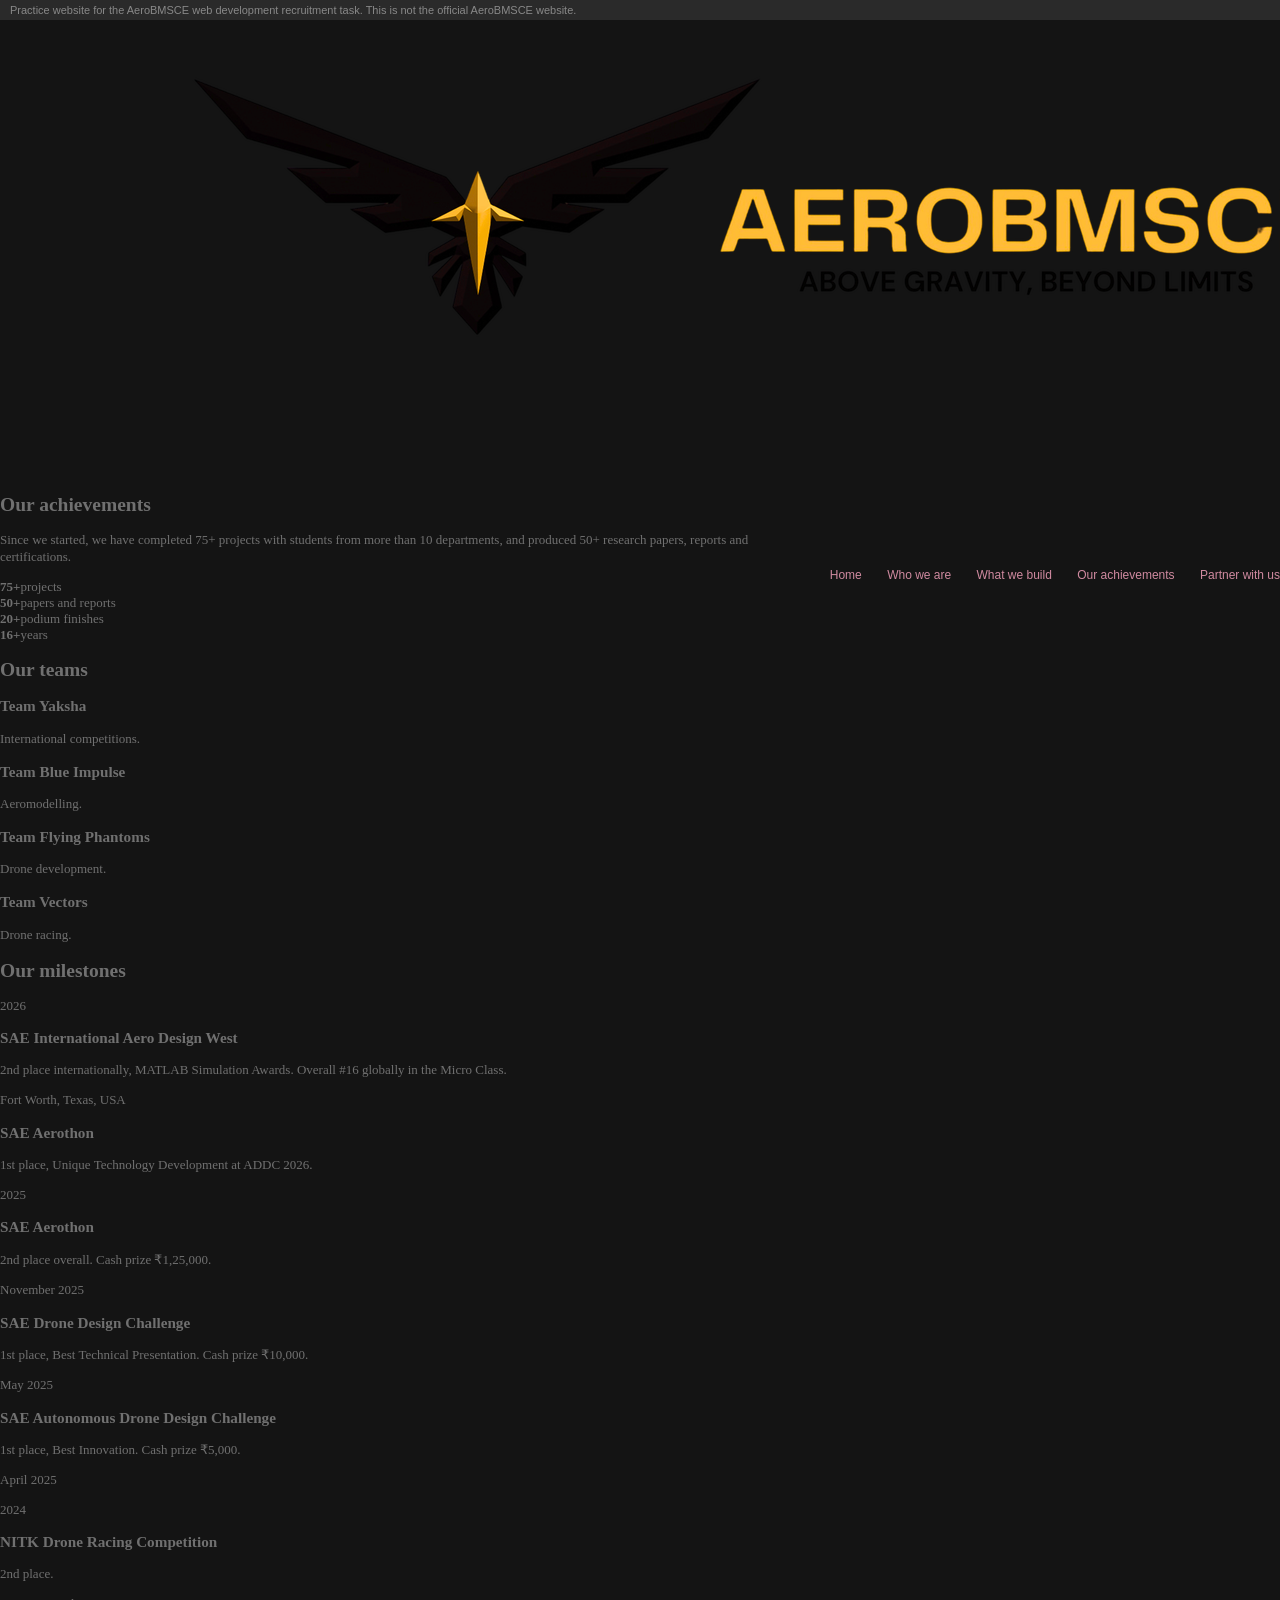
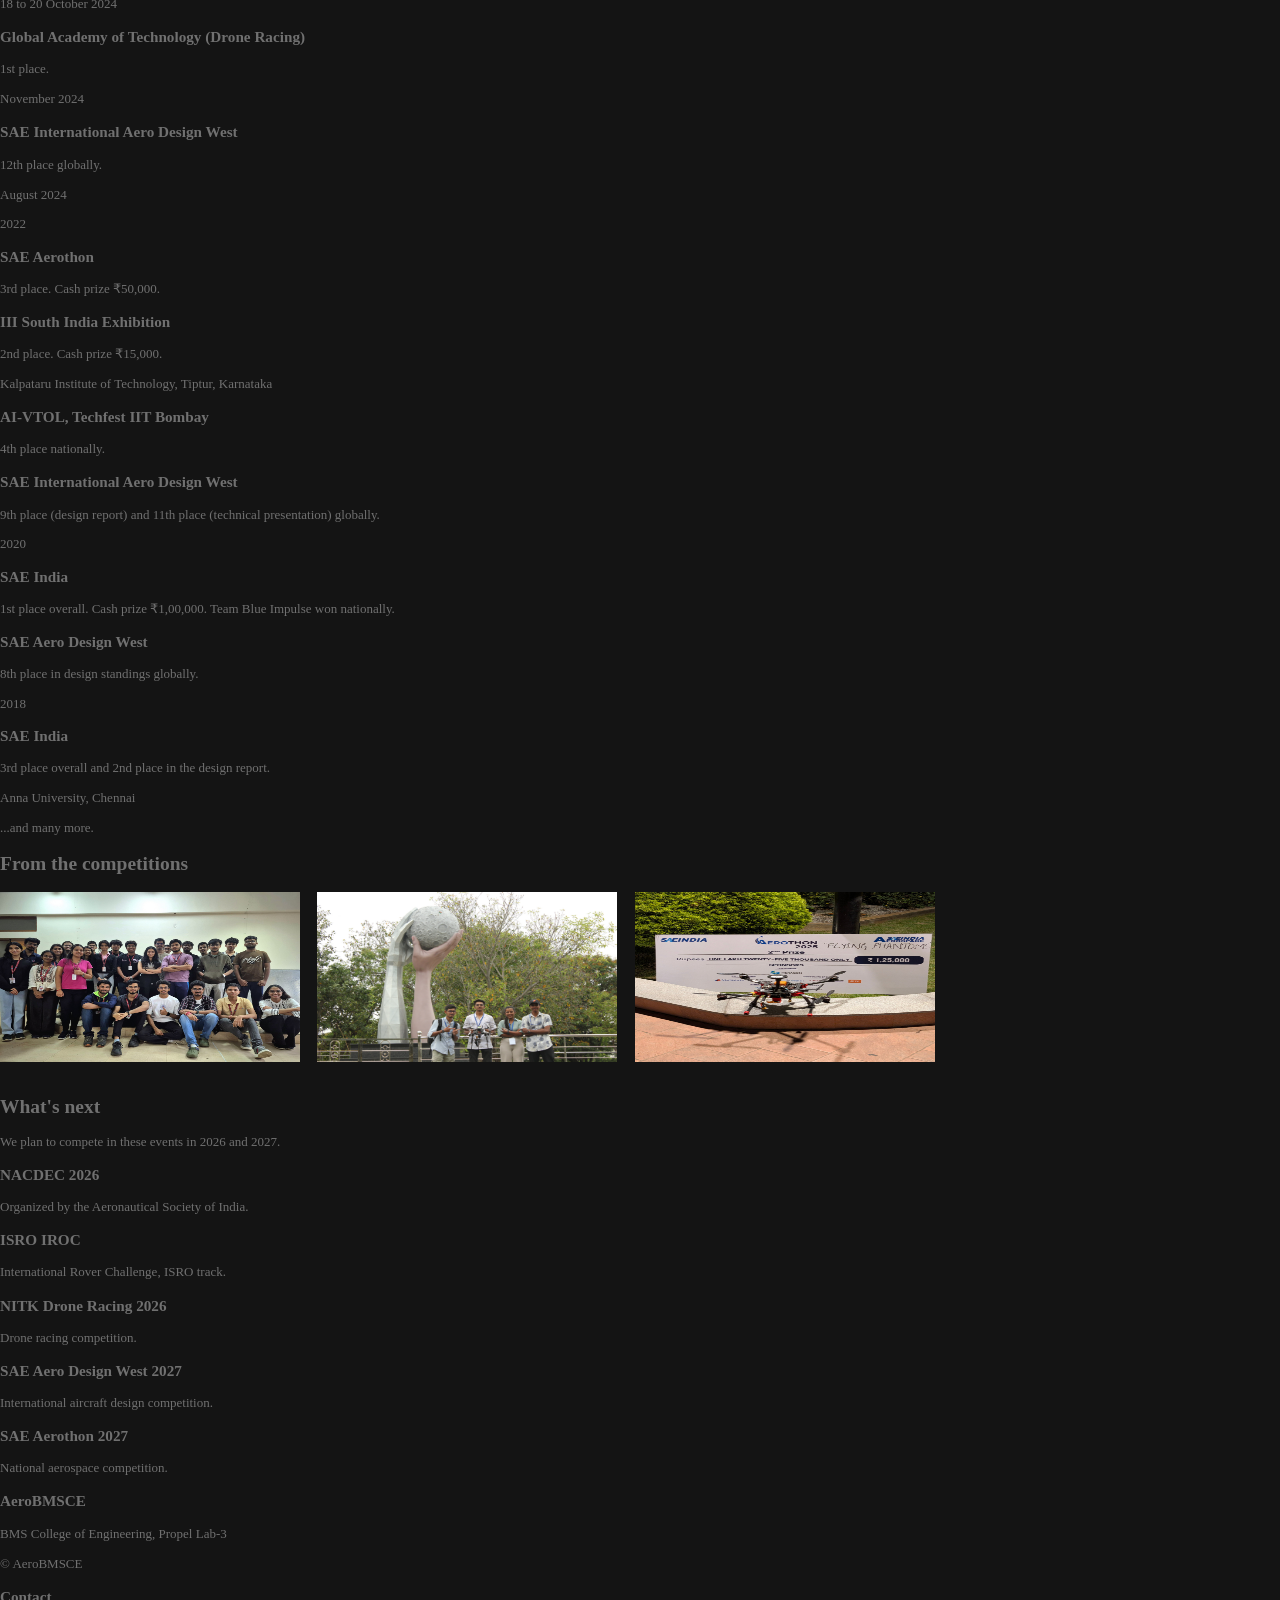
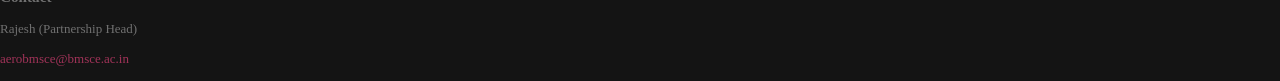
==== achievements.html @ 0c5c8c07 "Add files via upload" ====
<!DOCTYPE html>
<html lang="en">
<head>
  <meta charset="utf-8">
  <meta name="viewport" content="width=device-width, initial-scale=1">
  <meta name="robots" content="noindex">
  <title>Our achievements | AeroBMSCE</title>

  <link rel="preconnect" href="https://fonts.googleapis.com">
  <link rel="preconnect" href="https://fonts.gstatic.com" crossorigin>
  <link href="https://fonts.googleapis.com/css2?family=Barlow+Condensed:wght@600;700&family=Source+Serif+4:wght@400;600&display=swap" rel="stylesheet">

  <link rel="stylesheet" href="style.css">
</head>
<body>

  <div class="notice">Practice website for the AeroBMSCE web development recruitment task. This is not the official AeroBMSCE website.</div>

  <!-- ===== NAVIGATION ===== -->
  <header class="site-header">
    <div class="container">
      <a class="logo" href="index.html"><img src="images/header-logo.png" alt="AeroBMSCE logo"></a>
      <nav class="nav">
        <a href="index.html">Home</a>
        <a href="who-we-are.html">Who we are</a>
        <a href="what-we-build.html">What we build</a>
        <a href="achievements.html" class="active">Our achievements</a>
        <a href="partner.html">Partner with us</a>
      </nav>
    </div>
  </header>

  <main>

    <!-- ===== TITLE + NUMBERS ===== -->
    <section class="section">
      <div class="container">
        <h1>Our achievements</h1>
        <p>Since we started, we have completed 75+ projects with students from more than 10 departments, and produced 50+ research papers, reports and certifications.</p>
        <div class="stats">
          <div class="stat"><strong>75+</strong><span>projects</span></div>
          <div class="stat"><strong>50+</strong><span>papers and reports</span></div>
          <div class="stat"><strong>20+</strong><span>podium finishes</span></div>
          <div class="stat"><strong>16+</strong><span>years</span></div>
        </div>
      </div>
    </section>

    <!-- ===== OUR TEAMS ===== -->
    <section class="section">
      <div class="container">
        <h2>Our teams</h2>
        <div class="grid grid-4">
          <div class="card"><h3>Team Yaksha</h3><p>International competitions.</p></div>
          <div class="card"><h3>Team Blue Impulse</h3><p>Aeromodelling.</p></div>
          <div class="card"><h3>Team Flying Phantoms</h3><p>Drone development.</p></div>
          <div class="card"><h3>Team Vectors</h3><p>Drone racing.</p></div>
        </div>
      </div>
    </section>

    <!-- ===== MILESTONES BY YEAR ===== -->
    <section class="section">
      <div class="container">
        <h2>Our milestones</h2>

        <div class="year-block">
          <div class="year">2026</div>
          <div>
            <div class="entry">
              <h3>SAE International Aero Design West</h3>
              <p class="result">2nd place internationally, MATLAB Simulation Awards. Overall #16 globally in the Micro Class.</p>
              <p class="meta">Fort Worth, Texas, USA</p>
            </div>
            <div class="entry">
              <h3>SAE Aerothon</h3>
              <p class="result">1st place, Unique Technology Development at ADDC 2026.</p>
            </div>
          </div>
        </div>

        <div class="year-block">
          <div class="year">2025</div>
          <div>
            <div class="entry">
              <h3>SAE Aerothon</h3>
              <p class="result">2nd place overall. Cash prize ₹1,25,000.</p>
              <p class="meta">November 2025</p>
            </div>
            <div class="entry">
              <h3>SAE Drone Design Challenge</h3>
              <p class="result">1st place, Best Technical Presentation. Cash prize ₹10,000.</p>
              <p class="meta">May 2025</p>
            </div>
            <div class="entry">
              <h3>SAE Autonomous Drone Design Challenge</h3>
              <p class="result">1st place, Best Innovation. Cash prize ₹5,000.</p>
              <p class="meta">April 2025</p>
            </div>
          </div>
        </div>

        <div class="year-block">
          <div class="year">2024</div>
          <div>
            <div class="entry">
              <h3>NITK Drone Racing Competition</h3>
              <p class="result">2nd place.</p>
              <p class="meta">18 to 20 October 2024</p>
            </div>
            <div class="entry">
              <h3>Global Academy of Technology (Drone Racing)</h3>
              <p class="result">1st place.</p>
              <p class="meta">November 2024</p>
            </div>
            <div class="entry">
              <h3>SAE International Aero Design West</h3>
              <p class="result">12th place globally.</p>
              <p class="meta">August 2024</p>
            </div>
          </div>
        </div>

        <div class="year-block">
          <div class="year">2022</div>
          <div>
            <div class="entry">
              <h3>SAE Aerothon</h3>
              <p class="result">3rd place. Cash prize ₹50,000.</p>
            </div>
            <div class="entry">
              <h3>III South India Exhibition</h3>
              <p class="result">2nd place. Cash prize ₹15,000.</p>
              <p class="meta">Kalpataru Institute of Technology, Tiptur, Karnataka</p>
            </div>
            <div class="entry">
              <h3>AI-VTOL, Techfest IIT Bombay</h3>
              <p class="result">4th place nationally.</p>
            </div>
            <div class="entry">
              <h3>SAE International Aero Design West</h3>
              <p class="result">9th place (design report) and 11th place (technical presentation) globally.</p>
            </div>
          </div>
        </div>

        <div class="year-block">
          <div class="year">2020</div>
          <div>
            <div class="entry">
              <h3>SAE India</h3>
              <p class="result">1st place overall. Cash prize ₹1,00,000. Team Blue Impulse won nationally.</p>
            </div>
            <div class="entry">
              <h3>SAE Aero Design West</h3>
              <p class="result">8th place in design standings globally.</p>
            </div>
          </div>
        </div>

        <div class="year-block">
          <div class="year">2018</div>
          <div>
            <div class="entry">
              <h3>SAE India</h3>
              <p class="result">3rd place overall and 2nd place in the design report.</p>
              <p class="meta">Anna University, Chennai</p>
            </div>
            <p class="meta">...and many more.</p>
          </div>
        </div>
      </div>
    </section>

    <!-- ===== PHOTOS ===== -->
    <section class="section">
      <div class="container">
        <h2>From the competitions</h2>
        <div class="grid grid-3 gallery">
          <img src="images/photo5.jpg" alt="AeroBMSCE at a competition">
          <img src="images/photo6.jpg" alt="AeroBMSCE team with aircraft">
          <img src="images/photo7.jpg" alt="AeroBMSCE aircraft being tested">
        </div>
      </div>
    </section>

    <!-- ===== WHAT'S NEXT ===== -->
    <section class="section">
      <div class="container">
        <h2>What's next</h2>
        <p>We plan to compete in these events in 2026 and 2027.</p>
        <div class="grid grid-3">
          <div class="card"><h3>NACDEC 2026</h3><p>Organized by the Aeronautical Society of India.</p></div>
          <div class="card"><h3>ISRO IROC</h3><p>International Rover Challenge, ISRO track.</p></div>
          <div class="card"><h3>NITK Drone Racing 2026</h3><p>Drone racing competition.</p></div>
          <div class="card"><h3>SAE Aero Design West 2027</h3><p>International aircraft design competition.</p></div>
          <div class="card"><h3>SAE Aerothon 2027</h3><p>National aerospace competition.</p></div>
        </div>
      </div>
    </section>

  </main>

  <!-- ===== FOOTER ===== -->
  <footer class="site-footer">
    <div class="container">
      <div>
        <h3>AeroBMSCE</h3>
        <p>BMS College of Engineering, Propel Lab-3</p>
        <p>&copy; AeroBMSCE</p>
      </div>
      <div>
        <h3>Contact</h3>
        <p>Rajesh (Partnership Head)</p>
        <p><a href="mailto:aerobmsce@bmsce.ac.in">aerobmsce@bmsce.ac.in</a></p>
      </div>
    </div>
  </footer>

</body>
</html>
---- style.css ----
body {
  margin: 0;
  background: #141414;
  color: #707070;
  font-family: "Times New Roman", serif;
  font-size: 13px;
}

.notice {
  background: #2a2a2a;
  color: #888;
  font-family: Arial, sans-serif;
  font-size: 11px;
  padding: 4px 10px;
}

.wrap {
  width: 1480px;
  margin: 0 auto;
  padding: 0 20px;
}

/* header + nav */
.top {
  background: #7b2339;
  padding: 10px 0;
}
.top img {
  width: 420px;
  height: 200px;
  float: left;
}
.nav {
  float: right;
  margin-top: 90px;
  font-family: "Trebuchet MS", sans-serif;
  font-size: 12px;
}
.nav a {
  margin-left: 22px;
  color: #d08aa0;
}
.clear { clear: both; }

a { color: #a03358; text-decoration: none; }
a:hover { text-decoration: none; }
a:focus { outline: none; }

/* hero */
.hero {
  height: 420px;
  background: url(images/photo2.jpg) center 70% / cover;
}
.hero .box {
  width: 520px;
  margin-left: 60px;
  position: relative;
  top: 90px;
  padding: 24px 28px;
  background: url(images/bg.jpg);
}
.hero h1 { color: #f5b730; font-family: Arial, sans-serif; font-size: 44px; margin: 0 0 8px 0; }
.hero p { color: #f5b730; font-size: 13px; margin: 0; }
.hero .tag { font-size: 18px; margin-bottom: 10px; }

.banner { width: 1480px; height: 160px; display: block; }

/* headings */
h4.sec {
  color: #f5b730;
  font-family: Impact, "Arial Black", sans-serif;
  font-size: 22px;
  font-weight: normal;
  margin: 40px 0 8px 0;
}
h1.sec {
  color: #f5b730;
  font-family: Impact, "Arial Black", sans-serif;
  font-size: 26px;
  font-weight: normal;
  margin: 40px 0 8px 0;
}
h2.sub {
  color: #f5b730;
  font-family: "Trebuchet MS", sans-serif;
  font-size: 15px;
  margin: 24px 0 6px 0;
}

p, li { line-height: 1.3; }
li { margin-bottom: 3px; }

/* journey page */
.slide-box { float: right; width: 420px; margin-left: 30px; }
#slide { width: 420px; }
.gallery img { width: 300px; height: 170px; margin: 0 14px 14px 0; }
.ms {
  background: #6a1b34;
  color: #d8c3c9;
  padding: 16px 20px;
  font-size: 12px;
  line-height: 1.25;
  margin-top: 10px;
}
.credit { color: #f5b730; font-size: 15px; font-weight: bold; }

/* tiers */
table.tiers { width: 1440px; border-collapse: collapse; margin-top: 10px; }
table.tiers td {
  width: 360px;
  background: #6a1b34;
  color: #d8c3c9;
  font-size: 11px;
  vertical-align: top;
  padding: 10px;
  border: 1px solid #141414;
}
table.tiers td img { width: 40px; height: 40px; }
table.tiers td b { color: #f5b730; font-size: 14px; }

/* logos */
.logos img { width: 140px; height: 60px; margin: 6px 22px 6px 0; }

.footer { margin: 60px 0 20px 0; font-size: 10px; color: #555; }
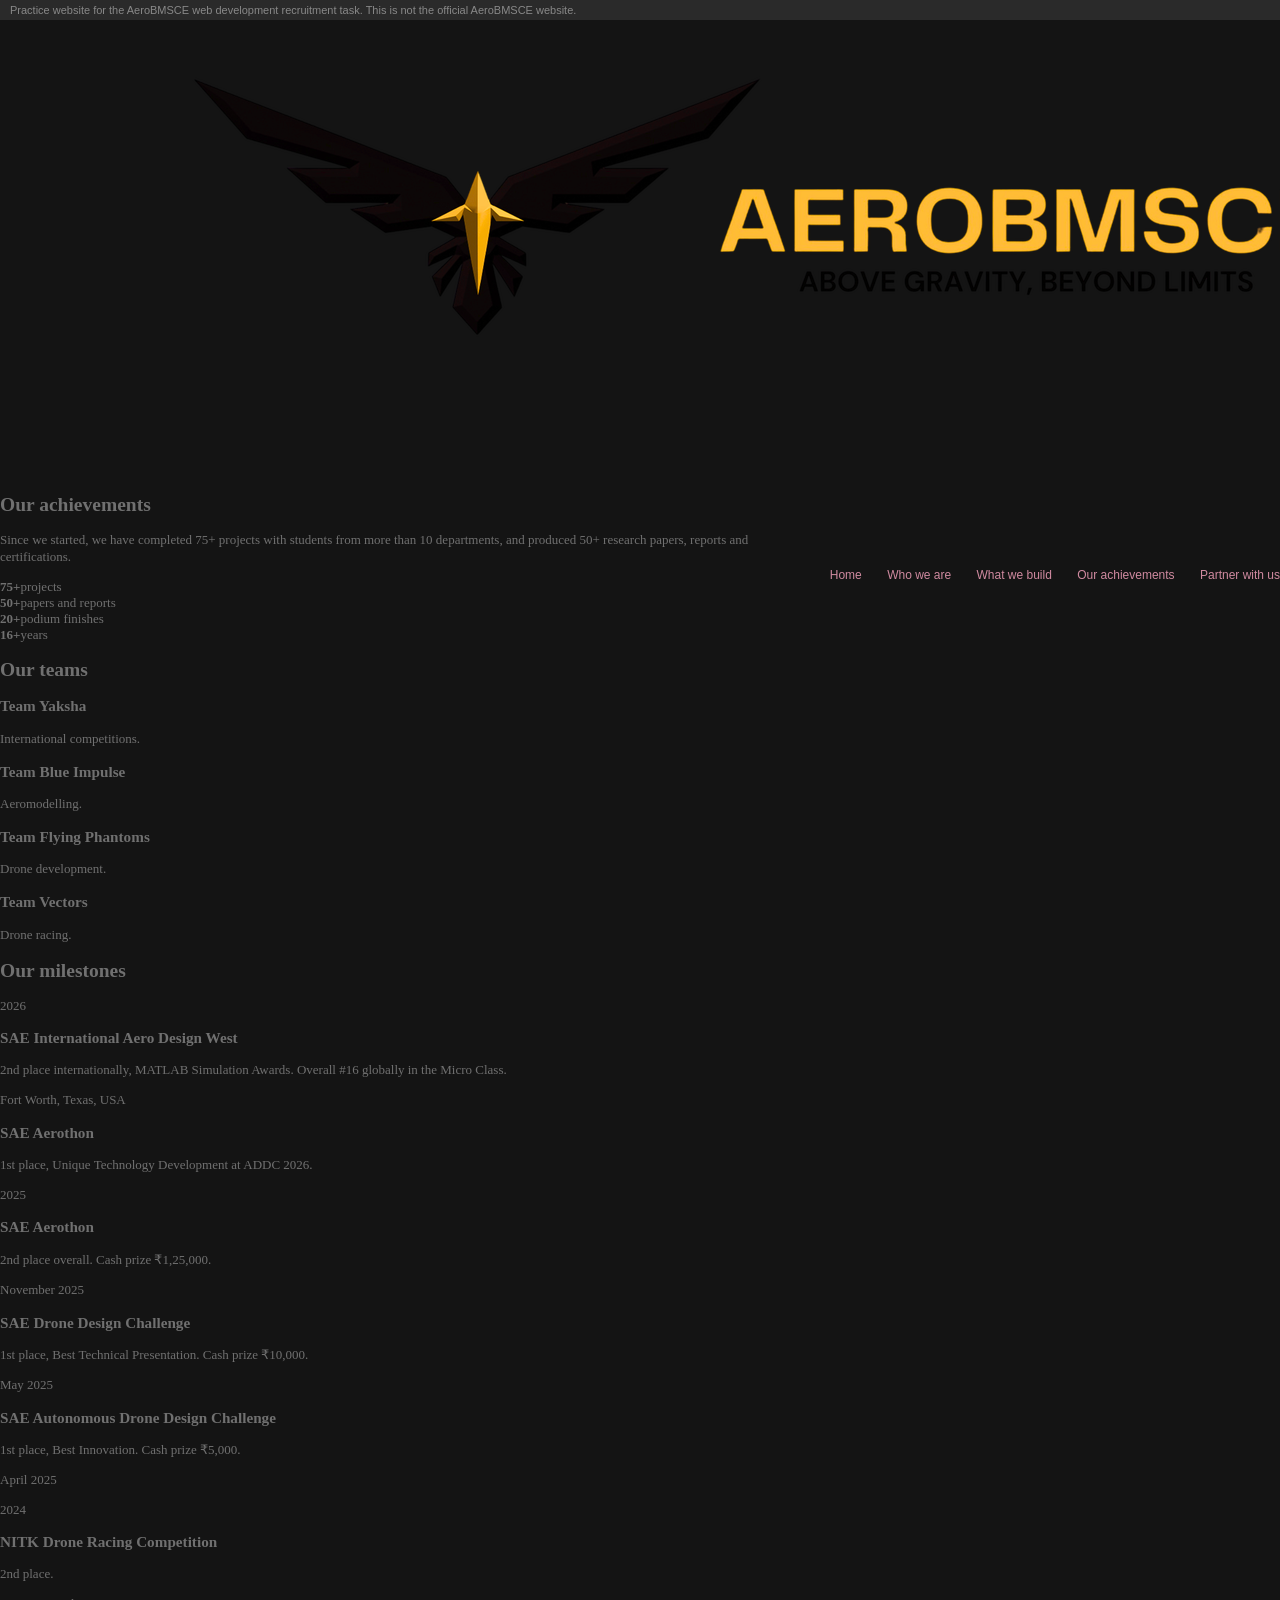
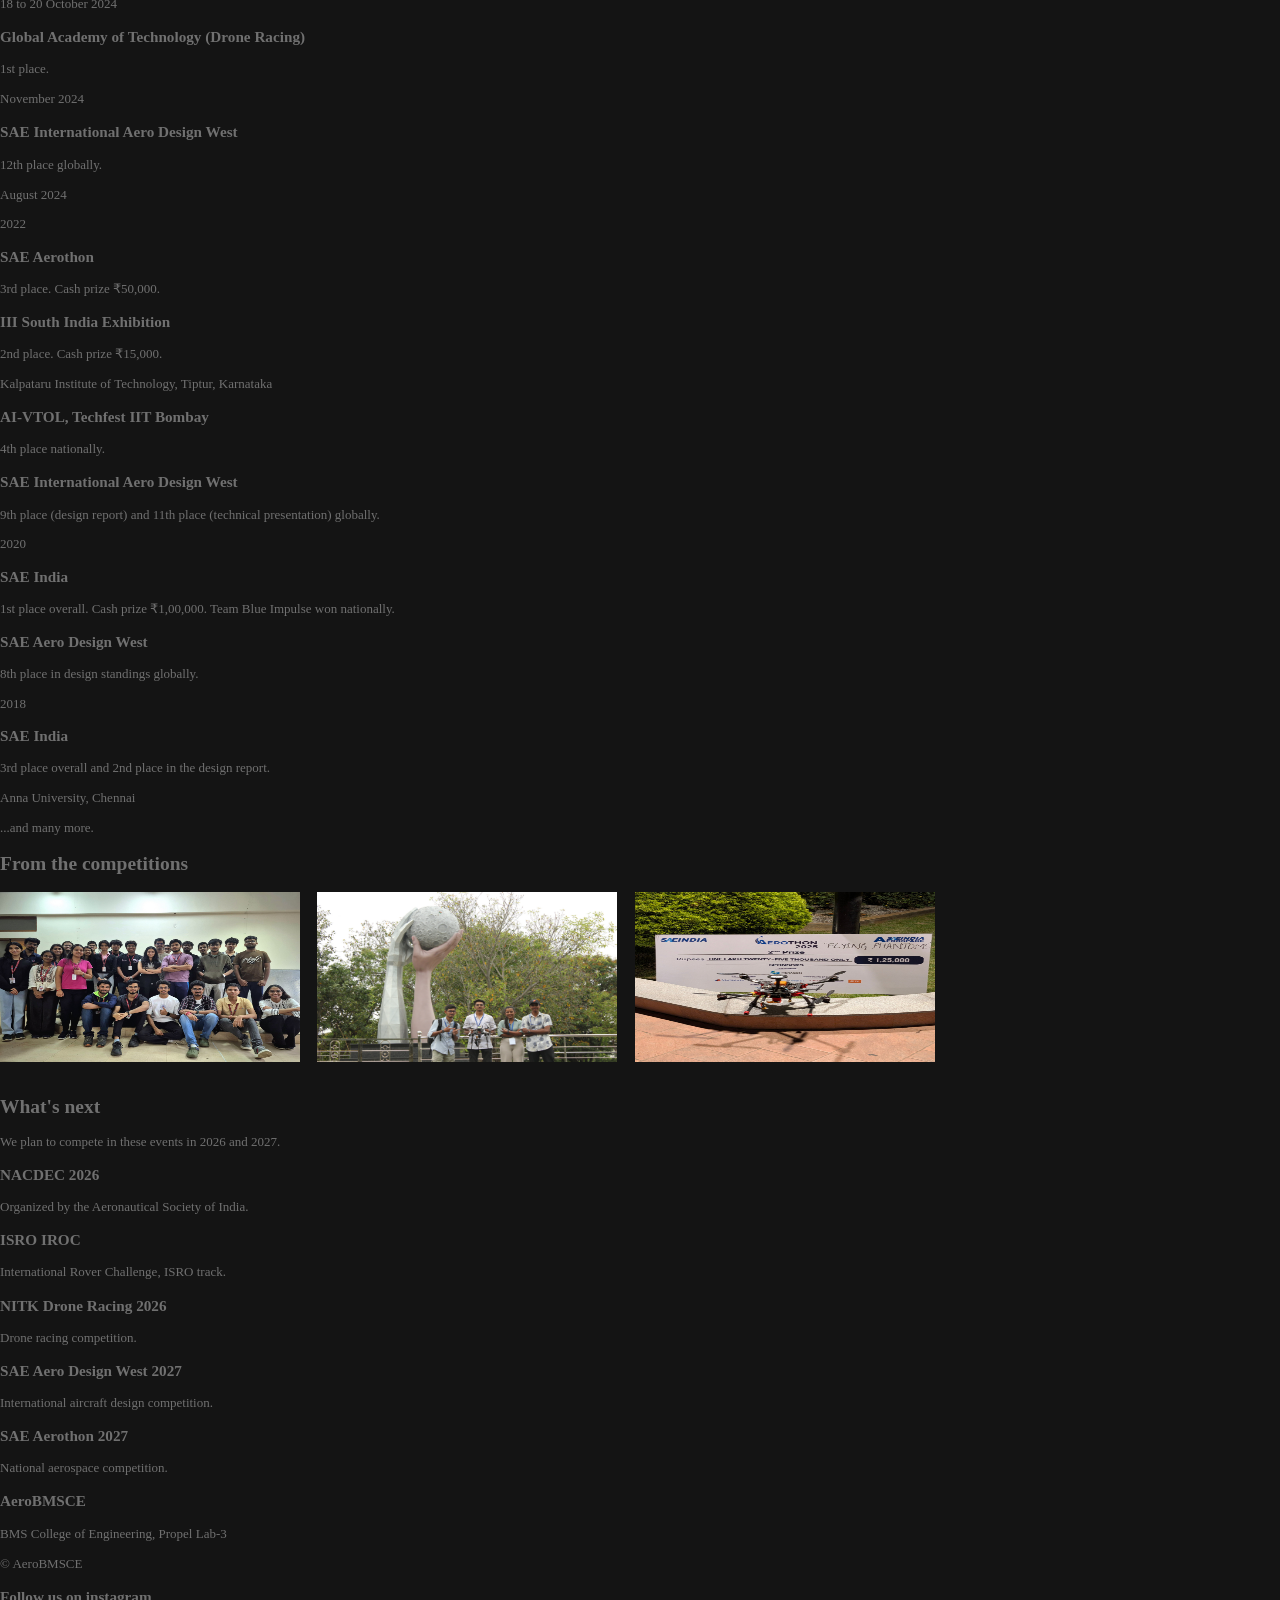
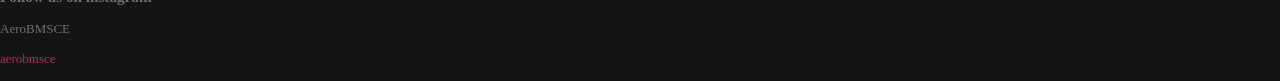
==== commit 2834be2c: "Update contact section to include Instagram handle" ====
--- a/achievements.html
+++ b/achievements.html
@@ -210,9 +210,9 @@
         <p>&copy; AeroBMSCE</p>
       </div>
       <div>
-        <h3>Contact</h3>
-        <p>Rajesh (Partnership Head)</p>
-        <p><a href="mailto:aerobmsce@bmsce.ac.in">aerobmsce@bmsce.ac.in</a></p>
+        <h3>Follow us on instagram</h3>
+        <p>AeroBMSCE</p>
+        <p><a href="https://www.instagram.com/bmsceaero/">aerobmsce</a></p>
       </div>
     </div>
   </footer>
